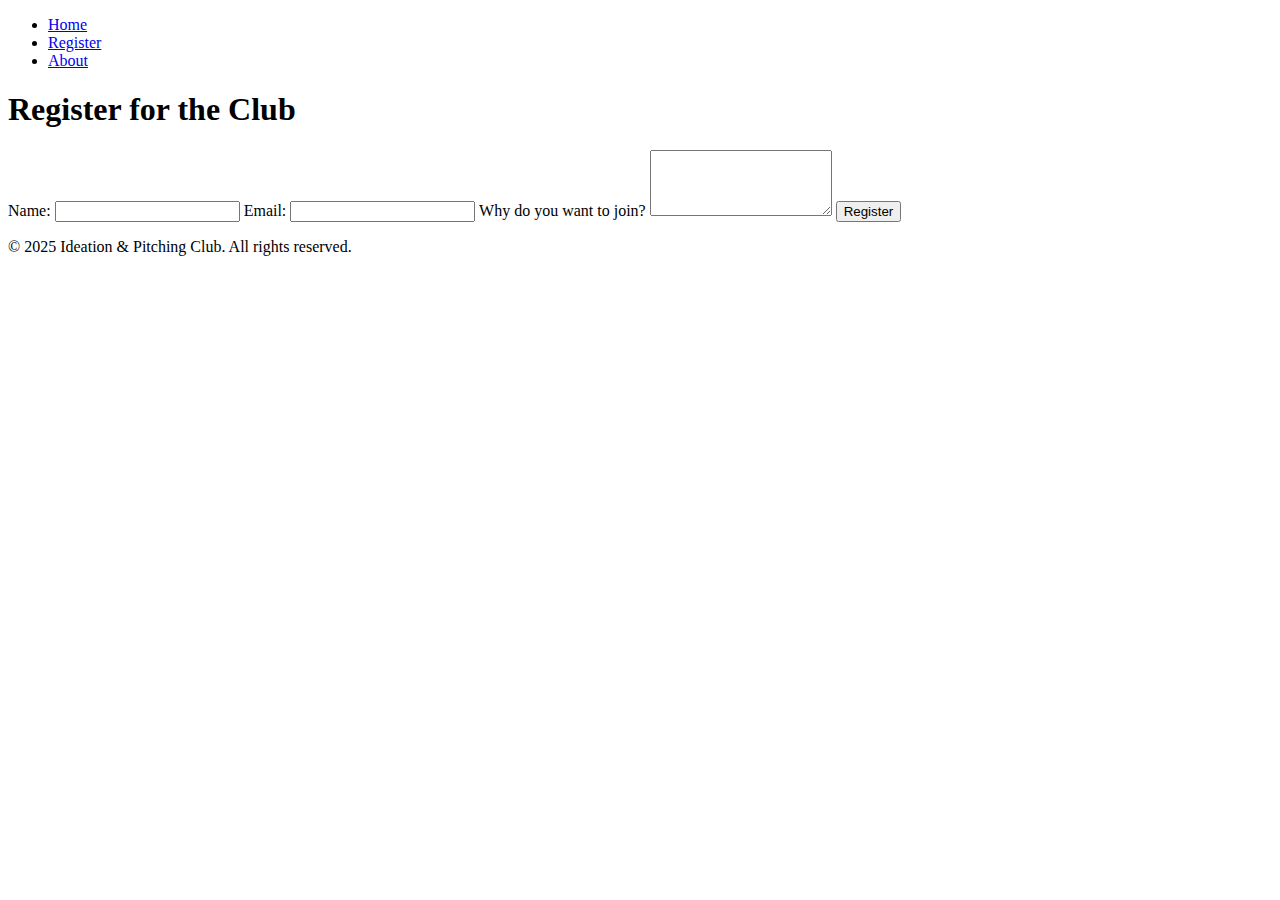
==== register.html @ 8fbbd39e "Create register.html" ====
<!DOCTYPE html>
<html lang="en">
<head>
    <meta charset="UTF-8">
    <meta name="viewport" content="width=device-width, initial-scale=1.0">
    <title>Register - Ideation & Pitching Club</title>
    <link rel="stylesheet" href="styles.css">
</head>
<body>
    <header>
        <nav>
            <ul>
                <li><a href="index.html">Home</a></li>
                <li><a href="register.html">Register</a></li>
                <li><a href="about.html">About</a></li>
            </ul>
        </nav>
    </header>

    <main>
        <section class="form-section">
            <h1>Register for the Club</h1>
            <form action="#" method="POST">
                <label for="name">Name:</label>
                <input type="text" id="name" name="name" required>

                <label for="email">Email:</label>
                <input type="email" id="email" name="email" required>

                <label for="reason">Why do you want to join?</label>
                <textarea id="reason" name="reason" rows="4" required></textarea>

                <button type="submit">Register</button>
            </form>
        </section>
    </main>

    <footer>
        <p>&copy; 2025 Ideation & Pitching Club. All rights reserved.</p>
    </footer>
</body>
</html>
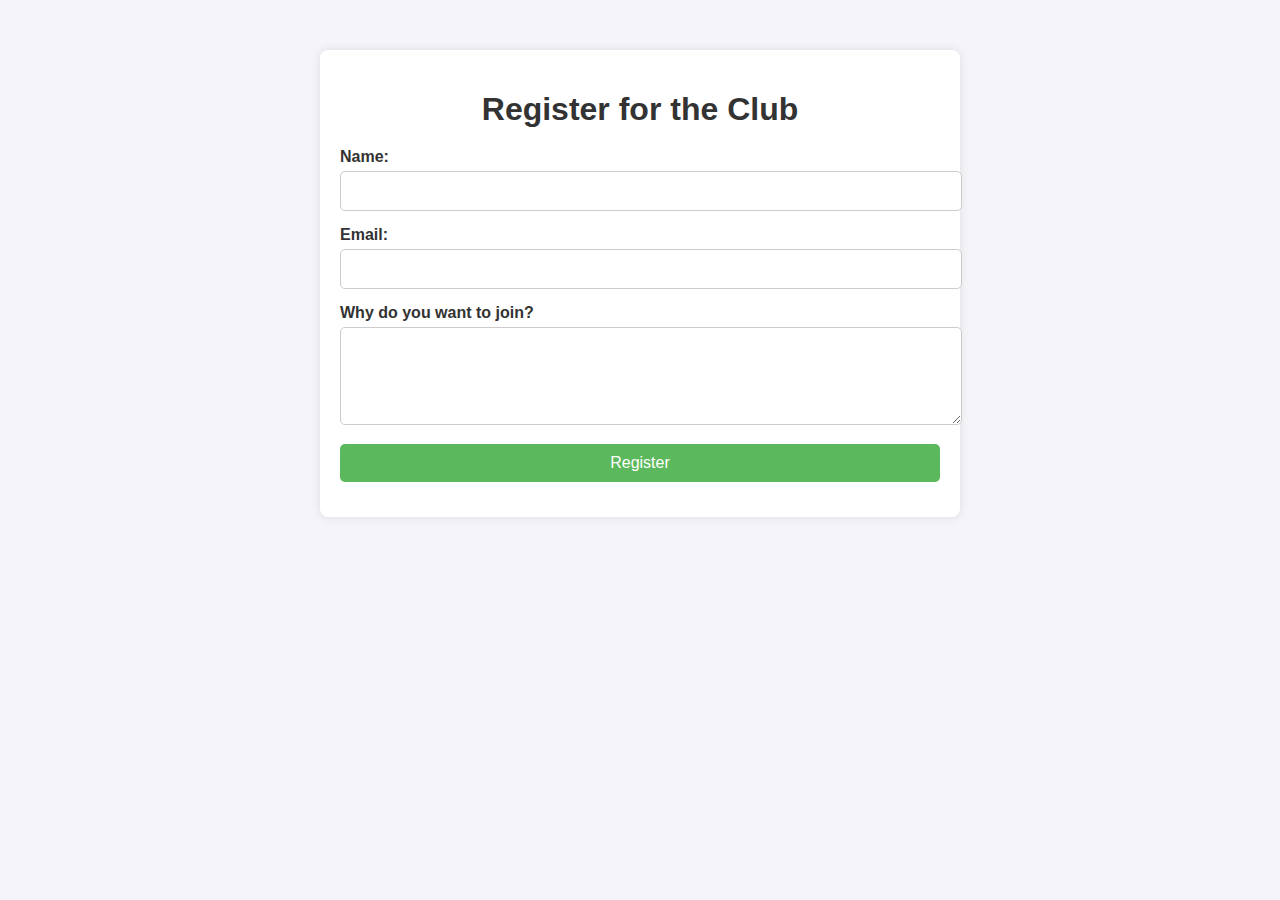
==== commit 32a33b4e: "Update register.html" ====
--- a/register.html
+++ b/register.html
@@ -3,40 +3,90 @@
 <head>
     <meta charset="UTF-8">
     <meta name="viewport" content="width=device-width, initial-scale=1.0">
-    <title>Register - Ideation & Pitching Club</title>
-    <link rel="stylesheet" href="styles.css">
+    <title>Register</title>
+    <style>
+        body {
+            font-family: Arial, sans-serif;
+            margin: 0;
+            padding: 0;
+            background-color: #f4f4f9;
+            color: #333;
+        }
+        .container {
+            max-width: 600px;
+            margin: 50px auto;
+            padding: 20px;
+            background: #fff;
+            border-radius: 8px;
+            box-shadow: 0 0 10px rgba(0, 0, 0, 0.1);
+        }
+        h1 {
+            text-align: center;
+            margin-bottom: 20px;
+        }
+        label {
+            font-weight: bold;
+            display: block;
+            margin-bottom: 5px;
+        }
+        input, textarea, button {
+            width: 100%;
+            padding: 10px;
+            margin-bottom: 15px;
+            border: 1px solid #ccc;
+            border-radius: 5px;
+            font-size: 16px;
+        }
+        button {
+            background-color: #5cb85c;
+            color: white;
+            border: none;
+            cursor: pointer;
+        }
+        button:hover {
+            background-color: #4cae4c;
+        }
+    </style>
 </head>
 <body>
-    <header>
-        <nav>
-            <ul>
-                <li><a href="index.html">Home</a></li>
-                <li><a href="register.html">Register</a></li>
-                <li><a href="about.html">About</a></li>
-            </ul>
-        </nav>
-    </header>
+    <div class="container">
+        <h1>Register for the Club</h1>
+        <form id="registrationForm">
+            <label for="name">Name:</label>
+            <input type="text" id="name" name="name" required>
 
-    <main>
-        <section class="form-section">
-            <h1>Register for the Club</h1>
-            <form action="#" method="POST">
-                <label for="name">Name:</label>
-                <input type="text" id="name" name="name" required>
+            <label for="email">Email:</label>
+            <input type="email" id="email" name="email" required>
 
-                <label for="email">Email:</label>
-                <input type="email" id="email" name="email" required>
+            <label for="reason">Why do you want to join?</label>
+            <textarea id="reason" name="reason" rows="4" required></textarea>
 
-                <label for="reason">Why do you want to join?</label>
-                <textarea id="reason" name="reason" rows="4" required></textarea>
+            <button type="submit">Register</button>
+        </form>
+    </div>
+    <script>
+        document.querySelector('#registrationForm').addEventListener('submit', async (event) => {
+            event.preventDefault();
 
-                <button type="submit">Register</button>
-            </form>
-        </section>
-    </main>
+            const name = document.querySelector('#name').value;
+            const email = document.querySelector('#email').value;
+            const reason = document.querySelector('#reason').value;
 
-    <footer>
-        <p>&copy; 2025 Ideation & Pitching Club. All rights reserved.</p>
-    </footer>
+            const response = await fetch('YOUR_GOOGLE_APPS_SCRIPT_URL', {
+                method: 'POST',
+                headers: {
+                    'Content-Type': 'application/json',
+                },
+                body: JSON.stringify({ name, email, reason }),
+            });
+
+            const result = await response.json();
+            if (result.result === 'success') {
+                alert('Registration submitted successfully!');
+            } else {
+                alert('Error: ' + result.message);
+            }
+        });
+    </script>
 </body>
 </html>
